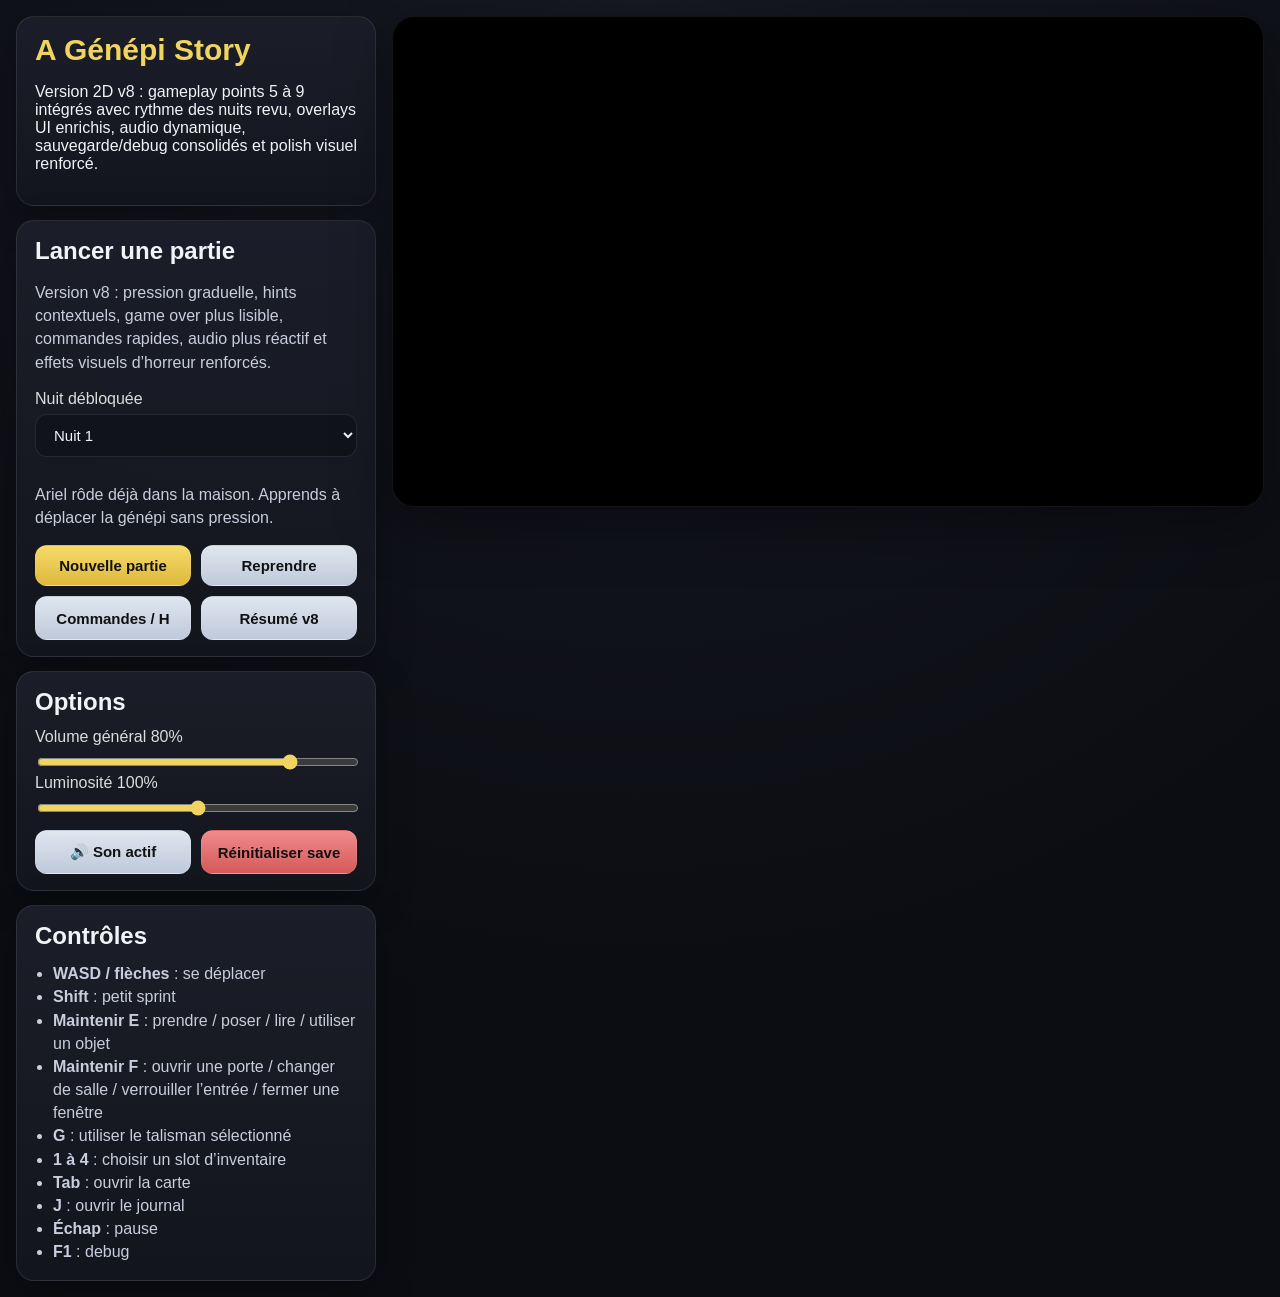
==== index.html @ c59133e8 "reorganisation" ====
<!doctype html>
<html lang="fr">
<head>
  <meta charset="utf-8">
  <meta name="viewport" content="width=device-width, initial-scale=1">
  <title>A Génépi Story — version 2D v8</title>
  <link rel="stylesheet" href="styles.css">
</head>
<body>
  <div class="app">
    <aside class="sidebar">
      <section class="card brand">
        <h1>A Génépi Story</h1>
        <p>Version 2D v8 : gameplay points 5 à 9 intégrés avec rythme des nuits revu, overlays UI enrichis, audio dynamique, sauvegarde/debug consolidés et polish visuel renforcé.</p>
      </section>

      <section id="menuPanel" class="card">
        <h2>Lancer une partie</h2>
        <p class="soft">Version v8 : pression graduelle, hints contextuels, game over plus lisible, commandes rapides, audio plus réactif et effets visuels d’horreur renforcés.</p>
        <label for="nightSelect">Nuit débloquée</label>
        <select id="nightSelect"></select>
        <p id="menuDescription" class="soft"></p>
        <div class="row two">
          <button id="startBtn" class="primary">Nouvelle partie</button>
          <button id="resumeBtn" class="secondary">Reprendre</button>
        </div>
        <div class="row two compactTop">
          <button id="commandsBtn" class="secondary">Commandes / H</button>
          <button id="introBtn" class="secondary">Résumé v8</button>
        </div>
      </section>

      <section class="card">
        <h2>Options</h2>
        <label>Volume général <span id="volumeValue">80%</span></label>
        <input id="volumeRange" type="range" min="0" max="100" value="80">
        <label>Luminosité <span id="brightnessValue">100%</span></label>
        <input id="brightnessRange" type="range" min="70" max="130" value="100">
        <div class="row two compactTop">
          <button id="muteBtn" class="secondary">🔊 Son actif</button>
          <button id="resetSaveBtn" class="danger">Réinitialiser save</button>
        </div>
      </section>

      <section id="gamePanel" class="card hidden">
        <h2>État de la partie</h2>
        <div class="kv"><span>Nuit</span><strong id="nightLabel">—</strong></div>
        <div class="kv"><span>Salle</span><strong id="roomLabel">—</strong></div>
        <div class="kv"><span>Temps</span><strong id="timeLabel">—</strong></div>
        <div class="kv"><span>Objectif</span><strong id="objectiveLabel">—</strong></div>
        <div class="kv"><span>Génépi</span><strong id="genepiLabel">—</strong></div>
        <div class="kv"><span>Porte d'entrée</span><strong id="doorLabel">—</strong></div>
        <div class="kv"><span>PC</span><strong id="pcLabel">—</strong></div>
        <div class="kv"><span>Fenêtres / rideaux</span><strong id="curtainLabel">—</strong></div>
        <div class="kv"><span>Course</span><strong id="sprintLabel">—</strong></div>
        <div class="kv"><span>Salle sanctifiée</span><strong id="safeRoomLabel">Aucune</strong></div>

        <h3>Mini inventaire</h3>
        <div id="inventoryMini" class="inventoryMini"></div>

        <div class="stressWrap">
          <div class="stressHeader"><span>Stress</span><strong id="stressValue">0%</strong></div>
          <div class="stressTrack"><div id="stressBar" class="stressBar"></div></div>
        </div>

        <div class="interactionWrap">
          <div class="stressHeader"><span>Interaction</span><strong id="interactionLabel">prêt</strong></div>
          <div class="stressTrack"><div id="interactionBar" class="interactionBar"></div></div>
        </div>

        <h3>Menaces actives</h3>
        <ul id="alertsList" class="objectives"></ul>
        <h3>Journal / lore</h3>
        <ul id="journalList" class="journal"></ul>
        <p class="hint"><strong>Indice :</strong> <span id="hint">Approche-toi d'un objet pour interagir.</span></p>
      </section>

      <section class="card">
        <h2>Contrôles</h2>
        <ul class="controls">
          <li><strong>WASD / flèches</strong> : se déplacer</li>
          <li><strong>Shift</strong> : petit sprint</li>
          <li><strong>Maintenir E</strong> : prendre / poser / lire / utiliser un objet</li>
          <li><strong>Maintenir F</strong> : ouvrir une porte / changer de salle / verrouiller l’entrée / fermer une fenêtre</li>
          <li><strong>G</strong> : utiliser le talisman sélectionné</li>
          <li><strong>1 à 4</strong> : choisir un slot d’inventaire</li>
          <li><strong>Tab</strong> : ouvrir la carte</li>
          <li><strong>J</strong> : ouvrir le journal</li>
          <li><strong>Échap</strong> : pause</li>
          <li><strong>F1</strong> : debug</li>
        </ul>
      </section>
    </aside>

    <main class="gameArea">
      <canvas id="gameCanvas" width="1280" height="720"></canvas>
      <div id="banner" class="banner"></div>
      <div id="stateBadge" class="stateBadge"></div>
      <div id="commandsOverlay" class="overlay hidden">
        <div class="overlayCard narrow">
          <h2>Commandes</h2>
          <div id="commandsContent" class="commandsContent"></div>
          <p class="soft center">H ou Échap pour fermer</p>
        </div>
      </div>
      <div id="introOverlay" class="overlay hidden">
        <div class="overlayCard narrow">
          <h2>Résumé de la version v8</h2>
          <div id="introContent" class="noteBody">- Nights director plus propre
- UI / journal / game over enrichis
- Audio plus dynamique
- Effets visuels et tensions renforcés</div>
          <p class="soft center">Clique sur le bouton ou appuie sur Échap</p>
        </div>
      </div>
      <div id="mapOverlay" class="overlay hidden">
        <div class="overlayCard">
          <h2>Carte de l'appartement</h2>
          <img src="assets/backgrounds/map.png" alt="Carte">
          <p id="mapRoomText"></p>
          <p class="soft center">Tab pour fermer</p>
        </div>
      </div>
      <div id="journalOverlay" class="overlay hidden">
        <div class="overlayCard narrow">
          <h2>Journal</h2>
          <div id="journalContent" class="journalContent"></div>
          <p class="soft center">J ou Échap pour fermer</p>
        </div>
      </div>
      <div id="noteOverlay" class="overlay hidden">
        <div class="overlayCard narrow">
          <h2 id="noteTitle">Note</h2>
          <div id="noteBody" class="noteBody"></div>
          <p class="soft center">Espace ou Échap pour fermer</p>
        </div>
      </div>
      <div id="pauseOverlay" class="overlay hidden">
        <div class="overlayCard small center">
          <h2>Pause</h2>
          <p>Échap pour reprendre</p>
        </div>
      </div>
      <div id="gameOverOverlay" class="overlay hidden">
        <div class="overlayCard small center">
          <h2 id="gameOverTitle">Game Over</h2>
          <p id="gameOverReason"></p>
          <button id="backToMenuBtn" class="primary">Retour au menu</button>
        </div>
      </div>
      <div id="nightClearOverlay" class="overlay hidden">
        <div class="overlayCard small center">
          <h2 id="nightClearTitle">Nuit terminée</h2>
          <p id="nightClearText"></p>
          <button id="nightContinueBtn" class="primary">Retour au menu</button>
        </div>
      </div>
      <div id="debugPanel" class="debugPanel hidden">
        <div class="debugHeader">Debug</div>
        <div class="row three">
          <button data-debug="brother">Forcer Ariel</button>
          <button data-debug="yardena">Forcer Yardena</button>
          <button data-debug="noa">Forcer Noa</button>
        </div>
        <div class="row three">
          <button data-debug="stress">+ stress</button>
          <button data-debug="calm">- stress</button>
          <button data-debug="win">Gagner la nuit</button>
        </div>
      </div>
    </main>
  </div>
  <script src="js/app.js"></script>
</body>
</html>
---- styles.css ----
:root {
  --bg: #0d0f14;
  --panel: rgba(20, 22, 30, 0.96);
  --panel-2: rgba(28, 31, 42, 0.96);
  --border: rgba(255,255,255,0.09);
  --text: #f2f3f7;
  --soft: #c9cddd;
  --gold: #f0d45f;
  --danger: #d14a4a;
  --ok: #6fd08d;
}
* { box-sizing: border-box; }
html, body {
  margin: 0;
  min-height: 100%;
  background: radial-gradient(circle at top, #171923 0, #0b0d12 70%);
  color: var(--text);
  font-family: Inter, Arial, Helvetica, sans-serif;
}
body { padding: 16px; }
.app {
  display: grid;
  grid-template-columns: 360px 1fr;
  gap: 16px;
  align-items: start;
}
.sidebar { display: flex; flex-direction: column; gap: 14px; }
.card {
  background: linear-gradient(180deg, var(--panel-2), var(--panel));
  border: 1px solid var(--border);
  border-radius: 18px;
  padding: 16px 18px;
  box-shadow: 0 12px 38px rgba(0,0,0,0.28);
}
.brand h1 { margin: 0 0 8px; color: var(--gold); font-size: 30px; }
.card h2, .overlayCard h2 { margin: 0 0 12px; }
.card h3 { margin: 16px 0 8px; }
.soft { color: var(--soft); line-height: 1.45; }
.center { text-align: center; }
.hidden { display: none !important; }
label { display: block; margin-bottom: 6px; color: #ddd; }
select, button, input[type="range"] {
  width: 100%;
  border-radius: 12px;
}
select, button {
  padding: 11px 14px;
  border: 1px solid var(--border);
  font-size: 15px;
}
select {
  background: #11131b;
  color: var(--text);
  margin-bottom: 10px;
}
button {
  cursor: pointer;
  font-weight: 700;
  color: #111;
}
button.primary { background: linear-gradient(180deg, #f7da68, #ddb93d); }
button.secondary { background: linear-gradient(180deg, #dfe6f0, #bfc9d9); }
button.danger { background: linear-gradient(180deg, #ef8b8b, #d55959); }
button:hover { filter: brightness(1.04); }
.row { display: grid; gap: 10px; }
.row.two { grid-template-columns: 1fr 1fr; }
.row.three { grid-template-columns: repeat(3, 1fr); }
.compactTop { margin-top: 10px; }
.kv { display: flex; justify-content: space-between; gap: 12px; margin-bottom: 8px; color: var(--soft); }
.kv strong { color: white; text-align: right; }
.stressWrap, .interactionWrap { margin-top: 14px; }
.stressHeader { display: flex; justify-content: space-between; margin-bottom: 6px; }
.stressTrack {
  height: 14px;
  border-radius: 999px;
  overflow: hidden;
  background: rgba(255,255,255,0.08);
  border: 1px solid rgba(255,255,255,0.06);
}
.stressBar, .interactionBar { width: 0%; height: 100%; transition: width .08s linear; }
.stressBar { background: linear-gradient(90deg, #72df8f, #f2d15b, #d14a4a); }
.interactionBar { background: linear-gradient(90deg, #6db6ff, #c1e0ff); }
.objectives, .controls, .journal {
  padding-left: 18px;
  color: var(--soft);
  line-height: 1.45;
  margin: 0;
}
.hint { color: var(--soft); line-height: 1.45; }
.gameArea {
  position: relative;
  display: flex;
  justify-content: center;
  align-items: center;
}
#gameCanvas {
  width: min(100%, 1280px);
  aspect-ratio: 16 / 9;
  background: #000;
  border-radius: 22px;
  border: 1px solid rgba(255,255,255,0.08);
  box-shadow: 0 18px 58px rgba(0,0,0,0.38);
}
.banner {
  position: absolute;
  top: 18px;
  left: 50%;
  transform: translateX(-50%);
  min-width: 280px;
  max-width: 75%;
  text-align: center;
  background: rgba(0,0,0,0.7);
  border: 1px solid rgba(255,255,255,0.12);
  color: white;
  padding: 12px 18px;
  border-radius: 14px;
  backdrop-filter: blur(6px);
  opacity: 0;
  pointer-events: none;
  transition: opacity .2s ease;
}
.banner.show { opacity: 1; }
.stateBadge {
  position: absolute;
  top: 22px;
  right: 22px;
  font-weight: 700;
  color: #fff3b0;
  text-shadow: 0 2px 12px rgba(0,0,0,0.45);
}
.overlay {
  position: absolute;
  inset: 0;
  display: flex;
  align-items: center;
  justify-content: center;
  background: rgba(0,0,0,0.68);
}
.overlayCard {
  background: linear-gradient(180deg, rgba(24,26,34,0.98), rgba(14,16,21,0.98));
  border: 1px solid var(--border);
  border-radius: 20px;
  padding: 18px 20px;
  width: min(90%, 920px);
  box-shadow: 0 18px 60px rgba(0,0,0,0.42);
}
.overlayCard.narrow { width: min(90%, 640px); }
.overlayCard.small { width: min(90%, 440px); }
.overlayCard img { display: block; width: min(100%, 820px); margin: 0 auto; border-radius: 12px; }
.noteBody, .journalContent {
  color: var(--soft);
  line-height: 1.6;
  max-height: 50vh;
  overflow: auto;
  white-space: pre-wrap;
}
.debugPanel {
  position: absolute;
  left: 18px;
  bottom: 18px;
  width: 360px;
  padding: 12px;
  background: rgba(12,12,16,0.84);
  border: 1px solid rgba(255,255,255,0.12);
  border-radius: 14px;
  backdrop-filter: blur(4px);
}
.debugPanel button { font-size: 13px; padding: 9px; }
.debugHeader { font-weight: 700; margin-bottom: 10px; }
input[type="range"] { accent-color: #f0d45f; }
@media (max-width: 1200px) {
  .app { grid-template-columns: 1fr; }
}

.inventoryMini {
  display: grid;
  grid-template-columns: 1fr 1fr;
  gap: 8px;
}
.slot {
  border: 1px solid rgba(255,255,255,0.1);
  background: rgba(255,255,255,0.03);
  border-radius: 12px;
  padding: 10px;
  min-height: 74px;
  display: flex;
  flex-direction: column;
  gap: 4px;
  justify-content: center;
  position: relative;
}
.slot.active {
  border-color: rgba(255,255,255,0.25);
  box-shadow: 0 0 0 2px rgba(240,212,95,0.22);
  background: linear-gradient(180deg, rgba(255,255,255,0.08), rgba(255,255,255,0.03));
}
.slot strong { color: var(--text); }
.slot small, .slotEmpty { color: var(--soft); font-size: 12px; line-height: 1.3; }
.slotIndex {
  position: absolute;
  top: 8px;
  right: 10px;
  font-size: 11px;
  color: var(--soft);
}
.slot.active::before {
  content: '';
  position: absolute;
  inset: 0;
  border-radius: 12px;
  border-left: 4px solid var(--slotColor, var(--gold));
  pointer-events: none;
}

.slot.passive { opacity: 0.92; border-style: dashed; }


.commandsContent {
  color: var(--soft);
  line-height: 1.7;
  white-space: pre-wrap;
}
.overlayCard code { color: #fff7b2; }
.row.two.compactTop button { min-height: 44px; }
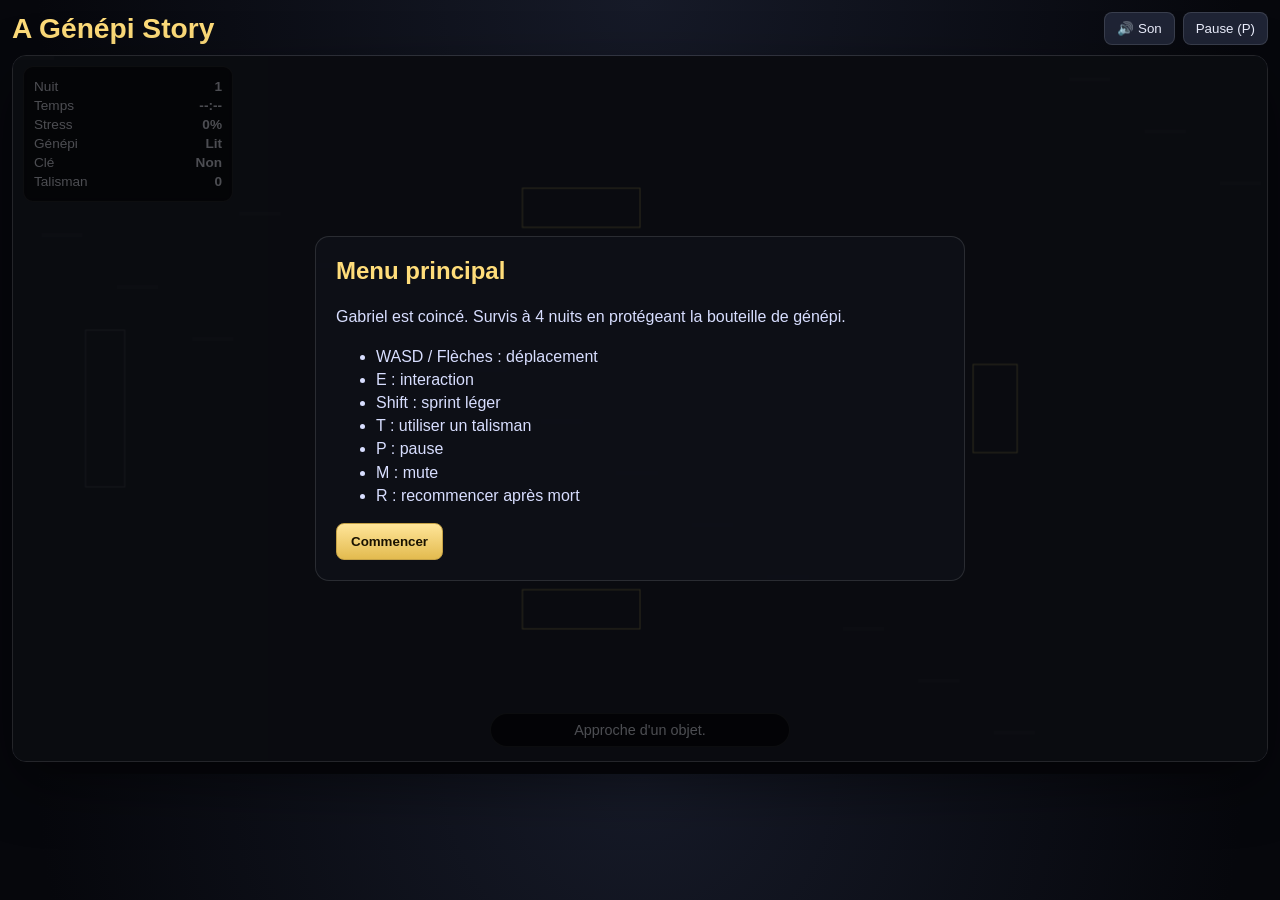
==== commit c99fb7bd: "Build complete vanilla horror game architecture and gameplay loop" ====
--- a/index.html
+++ b/index.html
@@ -1,175 +1,90 @@
 <!doctype html>
 <html lang="fr">
 <head>
-  <meta charset="utf-8">
-  <meta name="viewport" content="width=device-width, initial-scale=1">
-  <title>A Génépi Story — version 2D v8</title>
-  <link rel="stylesheet" href="styles.css">
+  <meta charset="UTF-8" />
+  <meta name="viewport" content="width=device-width, initial-scale=1.0" />
+  <title>A Génépi Story</title>
+  <link rel="stylesheet" href="styles.css" />
 </head>
 <body>
-  <div class="app">
-    <aside class="sidebar">
-      <section class="card brand">
-        <h1>A Génépi Story</h1>
-        <p>Version 2D v8 : gameplay points 5 à 9 intégrés avec rythme des nuits revu, overlays UI enrichis, audio dynamique, sauvegarde/debug consolidés et polish visuel renforcé.</p>
-      </section>
+  <div id="app" class="app">
+    <header class="topbar">
+      <h1>A Génépi Story</h1>
+      <div class="topbar-actions">
+        <button id="muteBtn" class="small-btn">🔊 Son</button>
+        <button id="pauseBtn" class="small-btn">Pause (P)</button>
+      </div>
+    </header>
 
-      <section id="menuPanel" class="card">
-        <h2>Lancer une partie</h2>
-        <p class="soft">Version v8 : pression graduelle, hints contextuels, game over plus lisible, commandes rapides, audio plus réactif et effets visuels d’horreur renforcés.</p>
-        <label for="nightSelect">Nuit débloquée</label>
-        <select id="nightSelect"></select>
-        <p id="menuDescription" class="soft"></p>
-        <div class="row two">
-          <button id="startBtn" class="primary">Nouvelle partie</button>
-          <button id="resumeBtn" class="secondary">Reprendre</button>
-        </div>
-        <div class="row two compactTop">
-          <button id="commandsBtn" class="secondary">Commandes / H</button>
-          <button id="introBtn" class="secondary">Résumé v8</button>
+    <main class="game-shell">
+      <canvas id="gameCanvas" width="1280" height="720" aria-label="A Génépi Story"></canvas>
+
+      <div id="hud" class="hud">
+        <div class="hud-line"><span>Nuit</span><strong id="hudNight">1</strong></div>
+        <div class="hud-line"><span>Temps</span><strong id="hudTime">--:--</strong></div>
+        <div class="hud-line"><span>Stress</span><strong id="hudStress">0%</strong></div>
+        <div class="hud-line"><span>Génépi</span><strong id="hudGenepi">Lit</strong></div>
+        <div class="hud-line"><span>Clé</span><strong id="hudKey">Non</strong></div>
+        <div class="hud-line"><span>Talisman</span><strong id="hudTalisman">0</strong></div>
+      </div>
+
+      <div id="interactionHint" class="hint">Approche d'un objet.</div>
+      <div id="alertBanner" class="banner"></div>
+
+      <section id="menuOverlay" class="overlay visible">
+        <div class="panel">
+          <h2>Menu principal</h2>
+          <p>Gabriel est coincé. Survis à 4 nuits en protégeant la bouteille de génépi.</p>
+          <ul>
+            <li>WASD / Flèches : déplacement</li>
+            <li>E : interaction</li>
+            <li>Shift : sprint léger</li>
+            <li>T : utiliser un talisman</li>
+            <li>P : pause</li>
+            <li>M : mute</li>
+            <li>R : recommencer après mort</li>
+          </ul>
+          <button id="startBtn" class="primary">Commencer</button>
         </div>
       </section>
 
-      <section class="card">
-        <h2>Options</h2>
-        <label>Volume général <span id="volumeValue">80%</span></label>
-        <input id="volumeRange" type="range" min="0" max="100" value="80">
-        <label>Luminosité <span id="brightnessValue">100%</span></label>
-        <input id="brightnessRange" type="range" min="70" max="130" value="100">
-        <div class="row two compactTop">
-          <button id="muteBtn" class="secondary">🔊 Son actif</button>
-          <button id="resetSaveBtn" class="danger">Réinitialiser save</button>
+      <section id="pauseOverlay" class="overlay">
+        <div class="panel small">
+          <h2>Pause</h2>
+          <p>P pour reprendre.</p>
         </div>
       </section>
 
-      <section id="gamePanel" class="card hidden">
-        <h2>État de la partie</h2>
-        <div class="kv"><span>Nuit</span><strong id="nightLabel">—</strong></div>
-        <div class="kv"><span>Salle</span><strong id="roomLabel">—</strong></div>
-        <div class="kv"><span>Temps</span><strong id="timeLabel">—</strong></div>
-        <div class="kv"><span>Objectif</span><strong id="objectiveLabel">—</strong></div>
-        <div class="kv"><span>Génépi</span><strong id="genepiLabel">—</strong></div>
-        <div class="kv"><span>Porte d'entrée</span><strong id="doorLabel">—</strong></div>
-        <div class="kv"><span>PC</span><strong id="pcLabel">—</strong></div>
-        <div class="kv"><span>Fenêtres / rideaux</span><strong id="curtainLabel">—</strong></div>
-        <div class="kv"><span>Course</span><strong id="sprintLabel">—</strong></div>
-        <div class="kv"><span>Salle sanctifiée</span><strong id="safeRoomLabel">Aucune</strong></div>
-
-        <h3>Mini inventaire</h3>
-        <div id="inventoryMini" class="inventoryMini"></div>
-
-        <div class="stressWrap">
-          <div class="stressHeader"><span>Stress</span><strong id="stressValue">0%</strong></div>
-          <div class="stressTrack"><div id="stressBar" class="stressBar"></div></div>
+      <section id="nightOverlay" class="overlay">
+        <div class="panel small">
+          <h2 id="nightTitle">Nuit 1</h2>
+          <p id="nightText">Prépare-toi.</p>
         </div>
-
-        <div class="interactionWrap">
-          <div class="stressHeader"><span>Interaction</span><strong id="interactionLabel">prêt</strong></div>
-          <div class="stressTrack"><div id="interactionBar" class="interactionBar"></div></div>
-        </div>
-
-        <h3>Menaces actives</h3>
-        <ul id="alertsList" class="objectives"></ul>
-        <h3>Journal / lore</h3>
-        <ul id="journalList" class="journal"></ul>
-        <p class="hint"><strong>Indice :</strong> <span id="hint">Approche-toi d'un objet pour interagir.</span></p>
       </section>
 
-      <section class="card">
-        <h2>Contrôles</h2>
-        <ul class="controls">
-          <li><strong>WASD / flèches</strong> : se déplacer</li>
-          <li><strong>Shift</strong> : petit sprint</li>
-          <li><strong>Maintenir E</strong> : prendre / poser / lire / utiliser un objet</li>
-          <li><strong>Maintenir F</strong> : ouvrir une porte / changer de salle / verrouiller l’entrée / fermer une fenêtre</li>
-          <li><strong>G</strong> : utiliser le talisman sélectionné</li>
-          <li><strong>1 à 4</strong> : choisir un slot d’inventaire</li>
-          <li><strong>Tab</strong> : ouvrir la carte</li>
-          <li><strong>J</strong> : ouvrir le journal</li>
-          <li><strong>Échap</strong> : pause</li>
-          <li><strong>F1</strong> : debug</li>
-        </ul>
+      <section id="gameOverOverlay" class="overlay">
+        <div class="panel">
+          <h2>Défaite</h2>
+          <p id="gameOverCause">Cause.</p>
+          <p id="gameOverNight">Nuit atteinte : 1</p>
+          <button id="restartBtn" class="primary">Recommencer (R)</button>
+        </div>
       </section>
-    </aside>
 
-    <main class="gameArea">
-      <canvas id="gameCanvas" width="1280" height="720"></canvas>
-      <div id="banner" class="banner"></div>
-      <div id="stateBadge" class="stateBadge"></div>
-      <div id="commandsOverlay" class="overlay hidden">
-        <div class="overlayCard narrow">
-          <h2>Commandes</h2>
-          <div id="commandsContent" class="commandsContent"></div>
-          <p class="soft center">H ou Échap pour fermer</p>
+      <section id="endingOverlay" class="overlay">
+        <div class="panel">
+          <h2>Fin</h2>
+          <p>Gabriel hurle, prend la bouteille et quitte enfin cet appartement.</p>
+          <button id="backMenuBtn" class="primary">Retour menu</button>
         </div>
-      </div>
-      <div id="introOverlay" class="overlay hidden">
-        <div class="overlayCard narrow">
-          <h2>Résumé de la version v8</h2>
-          <div id="introContent" class="noteBody">- Nights director plus propre
-- UI / journal / game over enrichis
-- Audio plus dynamique
-- Effets visuels et tensions renforcés</div>
-          <p class="soft center">Clique sur le bouton ou appuie sur Échap</p>
-        </div>
-      </div>
-      <div id="mapOverlay" class="overlay hidden">
-        <div class="overlayCard">
-          <h2>Carte de l'appartement</h2>
-          <img src="assets/backgrounds/map.png" alt="Carte">
-          <p id="mapRoomText"></p>
-          <p class="soft center">Tab pour fermer</p>
-        </div>
-      </div>
-      <div id="journalOverlay" class="overlay hidden">
-        <div class="overlayCard narrow">
-          <h2>Journal</h2>
-          <div id="journalContent" class="journalContent"></div>
-          <p class="soft center">J ou Échap pour fermer</p>
-        </div>
-      </div>
-      <div id="noteOverlay" class="overlay hidden">
-        <div class="overlayCard narrow">
-          <h2 id="noteTitle">Note</h2>
-          <div id="noteBody" class="noteBody"></div>
-          <p class="soft center">Espace ou Échap pour fermer</p>
-        </div>
-      </div>
-      <div id="pauseOverlay" class="overlay hidden">
-        <div class="overlayCard small center">
-          <h2>Pause</h2>
-          <p>Échap pour reprendre</p>
-        </div>
-      </div>
-      <div id="gameOverOverlay" class="overlay hidden">
-        <div class="overlayCard small center">
-          <h2 id="gameOverTitle">Game Over</h2>
-          <p id="gameOverReason"></p>
-          <button id="backToMenuBtn" class="primary">Retour au menu</button>
-        </div>
-      </div>
-      <div id="nightClearOverlay" class="overlay hidden">
-        <div class="overlayCard small center">
-          <h2 id="nightClearTitle">Nuit terminée</h2>
-          <p id="nightClearText"></p>
-          <button id="nightContinueBtn" class="primary">Retour au menu</button>
-        </div>
-      </div>
-      <div id="debugPanel" class="debugPanel hidden">
-        <div class="debugHeader">Debug</div>
-        <div class="row three">
-          <button data-debug="brother">Forcer Ariel</button>
-          <button data-debug="yardena">Forcer Yardena</button>
-          <button data-debug="noa">Forcer Noa</button>
-        </div>
-        <div class="row three">
-          <button data-debug="stress">+ stress</button>
-          <button data-debug="calm">- stress</button>
-          <button data-debug="win">Gagner la nuit</button>
-        </div>
-      </div>
+      </section>
     </main>
   </div>
-  <script src="js/app.js"></script>
+
+  <script src="js/entities.js"></script>
+  <script src="js/audio.js"></script>
+  <script src="js/ui.js"></script>
+  <script src="js/game.js"></script>
+  <script src="js/main.js"></script>
 </body>
 </html>
--- a/styles.css
+++ b/styles.css
@@ -1,224 +1,125 @@
 :root {
-  --bg: #0d0f14;
-  --panel: rgba(20, 22, 30, 0.96);
-  --panel-2: rgba(28, 31, 42, 0.96);
-  --border: rgba(255,255,255,0.09);
-  --text: #f2f3f7;
-  --soft: #c9cddd;
-  --gold: #f0d45f;
-  --danger: #d14a4a;
-  --ok: #6fd08d;
+  --bg: #06070c;
+  --panel: rgba(14, 16, 24, 0.95);
+  --line: rgba(255, 255, 255, 0.12);
+  --text: #edf0ff;
+  --danger: #ff6b6b;
+  --ok: #7de0a4;
+  --gold: #ffdd7a;
 }
 * { box-sizing: border-box; }
-html, body {
+body {
   margin: 0;
-  min-height: 100%;
-  background: radial-gradient(circle at top, #171923 0, #0b0d12 70%);
+  background: radial-gradient(circle at top, #161a28 0%, var(--bg) 60%);
   color: var(--text);
-  font-family: Inter, Arial, Helvetica, sans-serif;
+  font-family: "Inter", Arial, sans-serif;
 }
-body { padding: 16px; }
 .app {
-  display: grid;
-  grid-template-columns: 360px 1fr;
-  gap: 16px;
-  align-items: start;
+  width: min(1320px, 100vw);
+  margin: 0 auto;
+  padding: 12px;
 }
-.sidebar { display: flex; flex-direction: column; gap: 14px; }
-.card {
-  background: linear-gradient(180deg, var(--panel-2), var(--panel));
-  border: 1px solid var(--border);
-  border-radius: 18px;
-  padding: 16px 18px;
-  box-shadow: 0 12px 38px rgba(0,0,0,0.28);
-}
-.brand h1 { margin: 0 0 8px; color: var(--gold); font-size: 30px; }
-.card h2, .overlayCard h2 { margin: 0 0 12px; }
-.card h3 { margin: 16px 0 8px; }
-.soft { color: var(--soft); line-height: 1.45; }
-.center { text-align: center; }
-.hidden { display: none !important; }
-label { display: block; margin-bottom: 6px; color: #ddd; }
-select, button, input[type="range"] {
-  width: 100%;
-  border-radius: 12px;
-}
-select, button {
-  padding: 11px 14px;
-  border: 1px solid var(--border);
-  font-size: 15px;
-}
-select {
-  background: #11131b;
-  color: var(--text);
+.topbar {
+  display: flex;
+  justify-content: space-between;
+  align-items: center;
   margin-bottom: 10px;
 }
-button {
+.topbar h1 {
+  font-size: clamp(1.3rem, 2.2vw, 2rem);
+  margin: 0;
+  color: var(--gold);
+}
+.topbar-actions { display: flex; gap: 8px; }
+.small-btn {
+  border: 1px solid var(--line);
+  background: #1f2435;
+  color: var(--text);
+  border-radius: 8px;
+  padding: 8px 12px;
   cursor: pointer;
-  font-weight: 700;
-  color: #111;
 }
-button.primary { background: linear-gradient(180deg, #f7da68, #ddb93d); }
-button.secondary { background: linear-gradient(180deg, #dfe6f0, #bfc9d9); }
-button.danger { background: linear-gradient(180deg, #ef8b8b, #d55959); }
-button:hover { filter: brightness(1.04); }
-.row { display: grid; gap: 10px; }
-.row.two { grid-template-columns: 1fr 1fr; }
-.row.three { grid-template-columns: repeat(3, 1fr); }
-.compactTop { margin-top: 10px; }
-.kv { display: flex; justify-content: space-between; gap: 12px; margin-bottom: 8px; color: var(--soft); }
-.kv strong { color: white; text-align: right; }
-.stressWrap, .interactionWrap { margin-top: 14px; }
-.stressHeader { display: flex; justify-content: space-between; margin-bottom: 6px; }
-.stressTrack {
-  height: 14px;
-  border-radius: 999px;
+.game-shell {
+  position: relative;
+  border: 1px solid var(--line);
+  border-radius: 14px;
   overflow: hidden;
-  background: rgba(255,255,255,0.08);
-  border: 1px solid rgba(255,255,255,0.06);
-}
-.stressBar, .interactionBar { width: 0%; height: 100%; transition: width .08s linear; }
-.stressBar { background: linear-gradient(90deg, #72df8f, #f2d15b, #d14a4a); }
-.interactionBar { background: linear-gradient(90deg, #6db6ff, #c1e0ff); }
-.objectives, .controls, .journal {
-  padding-left: 18px;
-  color: var(--soft);
-  line-height: 1.45;
-  margin: 0;
-}
-.hint { color: var(--soft); line-height: 1.45; }
-.gameArea {
-  position: relative;
-  display: flex;
-  justify-content: center;
-  align-items: center;
+  box-shadow: 0 22px 60px rgba(0, 0, 0, 0.45);
 }
 #gameCanvas {
-  width: min(100%, 1280px);
-  aspect-ratio: 16 / 9;
-  background: #000;
-  border-radius: 22px;
-  border: 1px solid rgba(255,255,255,0.08);
-  box-shadow: 0 18px 58px rgba(0,0,0,0.38);
+  width: 100%;
+  display: block;
+  background: #06070d;
+}
+.hud {
+  position: absolute;
+  top: 10px;
+  left: 10px;
+  width: 210px;
+  background: rgba(8, 9, 14, 0.78);
+  border: 1px solid var(--line);
+  border-radius: 10px;
+  padding: 8px 10px;
+  backdrop-filter: blur(2px);
+}
+.hud-line {
+  display: flex;
+  justify-content: space-between;
+  font-size: 0.85rem;
+  margin: 4px 0;
+}
+.hint {
+  position: absolute;
+  bottom: 14px;
+  left: 50%;
+  transform: translateX(-50%);
+  background: rgba(8, 9, 14, 0.86);
+  border: 1px solid var(--line);
+  border-radius: 999px;
+  padding: 8px 16px;
+  font-size: 0.9rem;
+  min-width: 300px;
+  text-align: center;
 }
 .banner {
   position: absolute;
-  top: 18px;
+  top: 14px;
   left: 50%;
   transform: translateX(-50%);
-  min-width: 280px;
-  max-width: 75%;
-  text-align: center;
-  background: rgba(0,0,0,0.7);
-  border: 1px solid rgba(255,255,255,0.12);
-  color: white;
-  padding: 12px 18px;
-  border-radius: 14px;
-  backdrop-filter: blur(6px);
+  background: rgba(120, 15, 15, 0.72);
+  border: 1px solid rgba(255, 130, 130, 0.6);
+  border-radius: 10px;
+  padding: 8px 14px;
   opacity: 0;
+  transition: opacity 0.2s;
   pointer-events: none;
-  transition: opacity .2s ease;
 }
 .banner.show { opacity: 1; }
-.stateBadge {
-  position: absolute;
-  top: 22px;
-  right: 22px;
-  font-weight: 700;
-  color: #fff3b0;
-  text-shadow: 0 2px 12px rgba(0,0,0,0.45);
-}
 .overlay {
   position: absolute;
   inset: 0;
-  display: flex;
+  display: none;
   align-items: center;
   justify-content: center;
-  background: rgba(0,0,0,0.68);
+  background: rgba(0, 0, 0, 0.68);
 }
-.overlayCard {
-  background: linear-gradient(180deg, rgba(24,26,34,0.98), rgba(14,16,21,0.98));
-  border: 1px solid var(--border);
-  border-radius: 20px;
-  padding: 18px 20px;
-  width: min(90%, 920px);
-  box-shadow: 0 18px 60px rgba(0,0,0,0.42);
+.overlay.visible { display: flex; }
+.panel {
+  width: min(650px, 92vw);
+  background: var(--panel);
+  border: 1px solid var(--line);
+  border-radius: 14px;
+  padding: 20px;
 }
-.overlayCard.narrow { width: min(90%, 640px); }
-.overlayCard.small { width: min(90%, 440px); }
-.overlayCard img { display: block; width: min(100%, 820px); margin: 0 auto; border-radius: 12px; }
-.noteBody, .journalContent {
-  color: var(--soft);
-  line-height: 1.6;
-  max-height: 50vh;
-  overflow: auto;
-  white-space: pre-wrap;
+.panel.small { width: min(420px, 92vw); }
+.panel h2 { margin-top: 0; color: var(--gold); }
+.panel p, .panel li { line-height: 1.45; color: #d8deff; }
+.primary {
+  border: 1px solid #c5a246;
+  background: linear-gradient(#ffe599, #e3bb4f);
+  color: #191200;
+  border-radius: 8px;
+  padding: 10px 14px;
+  font-weight: 700;
+  cursor: pointer;
 }
-.debugPanel {
-  position: absolute;
-  left: 18px;
-  bottom: 18px;
-  width: 360px;
-  padding: 12px;
-  background: rgba(12,12,16,0.84);
-  border: 1px solid rgba(255,255,255,0.12);
-  border-radius: 14px;
-  backdrop-filter: blur(4px);
-}
-.debugPanel button { font-size: 13px; padding: 9px; }
-.debugHeader { font-weight: 700; margin-bottom: 10px; }
-input[type="range"] { accent-color: #f0d45f; }
-@media (max-width: 1200px) {
-  .app { grid-template-columns: 1fr; }
-}
-
-.inventoryMini {
-  display: grid;
-  grid-template-columns: 1fr 1fr;
-  gap: 8px;
-}
-.slot {
-  border: 1px solid rgba(255,255,255,0.1);
-  background: rgba(255,255,255,0.03);
-  border-radius: 12px;
-  padding: 10px;
-  min-height: 74px;
-  display: flex;
-  flex-direction: column;
-  gap: 4px;
-  justify-content: center;
-  position: relative;
-}
-.slot.active {
-  border-color: rgba(255,255,255,0.25);
-  box-shadow: 0 0 0 2px rgba(240,212,95,0.22);
-  background: linear-gradient(180deg, rgba(255,255,255,0.08), rgba(255,255,255,0.03));
-}
-.slot strong { color: var(--text); }
-.slot small, .slotEmpty { color: var(--soft); font-size: 12px; line-height: 1.3; }
-.slotIndex {
-  position: absolute;
-  top: 8px;
-  right: 10px;
-  font-size: 11px;
-  color: var(--soft);
-}
-.slot.active::before {
-  content: '';
-  position: absolute;
-  inset: 0;
-  border-radius: 12px;
-  border-left: 4px solid var(--slotColor, var(--gold));
-  pointer-events: none;
-}
-
-.slot.passive { opacity: 0.92; border-style: dashed; }
-
-
-.commandsContent {
-  color: var(--soft);
-  line-height: 1.7;
-  white-space: pre-wrap;
-}
-.overlayCard code { color: #fff7b2; }
-.row.two.compactTop button { min-height: 44px; }
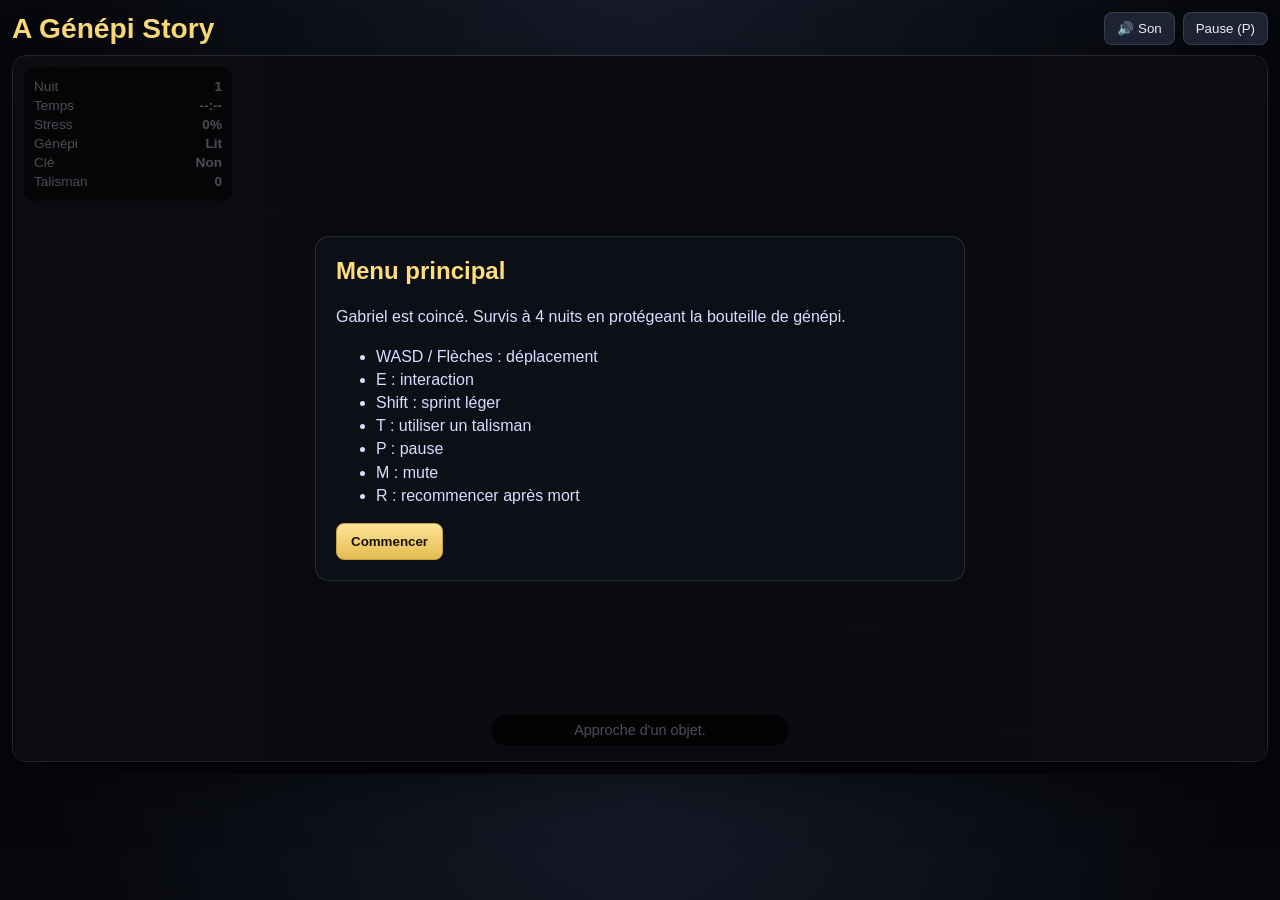
==== commit 797bb267: "Add loading game state between boot and menu" ====
--- a/index.html
+++ b/index.html
@@ -31,7 +31,15 @@
       <div id="interactionHint" class="hint">Approche d'un objet.</div>
       <div id="alertBanner" class="banner"></div>
 
-      <section id="menuOverlay" class="overlay visible">
+      <section id="loadingOverlay" class="overlay visible">
+        <div class="panel small">
+          <h2>Chargement</h2>
+          <p id="loadingText">Préparation des assets…</p>
+          <p id="loadingProgress"></p>
+        </div>
+      </section>
+
+      <section id="menuOverlay" class="overlay">
         <div class="panel">
           <h2>Menu principal</h2>
           <p>Gabriel est coincé. Survis à 4 nuits en protégeant la bouteille de génépi.</p>
@@ -44,7 +52,7 @@
             <li>M : mute</li>
             <li>R : recommencer après mort</li>
           </ul>
-          <button id="startBtn" class="primary">Commencer</button>
+          <button id="startBtn" class="primary" disabled>Commencer</button>
         </div>
       </section>
 
--- a/styles.css
+++ b/styles.css
@@ -123,3 +123,7 @@
   font-weight: 700;
   cursor: pointer;
 }
+.primary:disabled {
+  opacity: 0.6;
+  cursor: not-allowed;
+}
